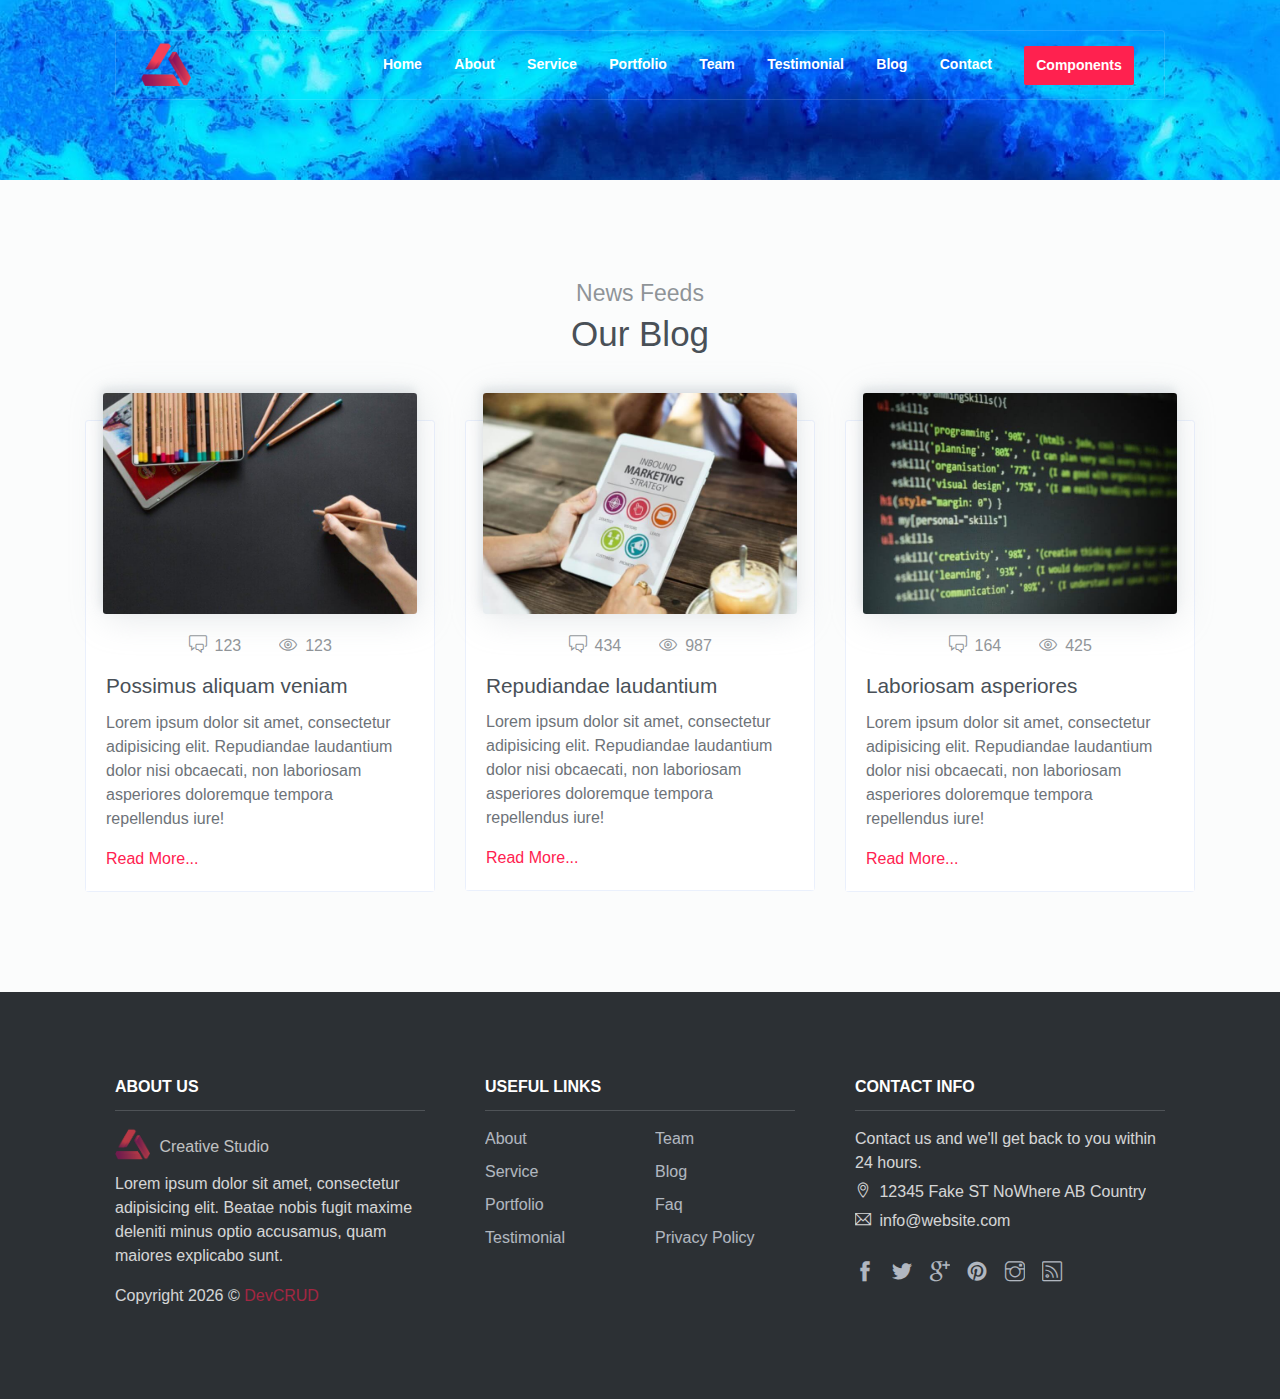
==== creative-studio/public_html/blog.html @ 6d7e5068 "Transformer le template One-Page en un modèle Multi-Page" ====
<!DOCTYPE html>
<html lang="en">
<head>
	<meta charset="utf-8">
    <meta name="viewport" content="width=device-width, initial-scale=1, shrink-to-fit=no">
    <meta name="description" content="Start your development with Creative Studio landing page.">
    <meta name="author" content="Devcrud">
    <title>Creative Studio | Free Bootstrap 4.3.x template</title>

    <!-- font icons -->
    <link rel="stylesheet" href="assets/vendors/themify-icons/css/themify-icons.css">

    <!-- Bootstrap + Creative Studio main styles -->
	<link rel="stylesheet" href="assets/css/creative-studio.css">

</head>
<body data-spy="scroll" data-target=".navbar" data-offset="40" id="home"></body>
    
    <!-- Page Navigation -->
    <nav class="navbar custom-navbar navbar-expand-lg navbar-dark" data-spy="affix" data-offset-top="20">
        <div class="container">
            <a class="navbar-brand" href="#">
                <img src="assets/imgs/logo.png" alt="Download free bootstrap 4 landing page, free boootstrap 4 templates, Download free bootstrap 4.1 landing page, free boootstrap 4.1.1 templates, Creative studio Landing page">
            </a>
            <button class="navbar-toggler" type="button" data-toggle="collapse" data-target="#navbarSupportedContent" aria-controls="navbarSupportedContent" aria-expanded="false" aria-label="Toggle navigation">
                <span></span>
            </button>

            <div class="collapse navbar-collapse" id="navbarSupportedContent">
                <ul class="navbar-nav ml-auto">
                    <li class="nav-item">
                        <a class="nav-link" href="index.html">Home</a>
                    </li>
                    <li class="nav-item">
                        <a class="nav-link" href="index.html">About</a>
                    </li>
                    <li class="nav-item">
                        <a class="nav-link" href="services.html">Service</a>
                    </li>
                    <li class="nav-item">
                        <a class="nav-link" href="portfolio.html">Portfolio</a>
                    </li>
                    <li class="nav-item">
                        <a class="nav-link" href="index.html">Team</a>
                    </li>
                    <li class="nav-item">
                        <a class="nav-link" href="index.html">Testimonial</a>
                    </li>
                    <li class="nav-item">
                        <a class="nav-link" href="blog.html">Blog</a>
                    </li>
                    <li class="nav-item">
                        <a class="nav-link" href="contact.html">Contact</a>
                    </li>
                    <li class="nav-item">
                        <a class="nav-link btn btn-primary btn-sm ml-lg-3" href="components.html">Components</a>
                    </li>
                </ul>
            </div>
        </div>
    </nav>
    <!-- End Of Page Navigation -->


    <!-- Page Header -->
    <header class="new-pages-header">   
    </header>
    <!-- End Of Page Header -->

    

    <!-- Blog Section -->
    <section id="blog">
        <div class="container">
            <h6 class="section-subtitle text-center">News Feeds</h6>
            <h6 class="section-title mb-6 text-center">Our Blog</h6>

            <div class="row">
                <div class="col-md-4">
                    <div class="card blog-post my-4 my-sm-5 my-md-0">
                        <img src="assets/imgs/blog-1.jpg" alt="Download free bootstrap 4 landing page, free boootstrap 4 templates, Download free bootstrap 4.1 landing page, free boootstrap 4.1.1 templates, Creative studio Landing page">
                        <div class="card-body">
                            <div class="details mb-3">
                                <a href="javascript:void(0)"><i class="ti-comments"></i> 123</a>
                                <a href="javascript:void(0)"><i class="ti-eye"></i> 123</a>
                            </div>
                            <h5 class="card-title">Possimus aliquam veniam</h5>
                            <p>Lorem ipsum dolor sit amet, consectetur adipisicing elit. Repudiandae laudantium dolor nisi obcaecati, non laboriosam asperiores doloremque tempora repellendus iure!</p>
                            <a href="javascript:void(0)" class="d-block mt-3">Read More...</a>
                        </div>
                    </div>
                </div>
                <div class="col-md-4">
                    <div class="card blog-post my-4 my-sm-5 my-md-0">
                        <img src="assets/imgs/blog-2.jpg" alt="Download free bootstrap 4 landing page, free boootstrap 4 templates, Download free bootstrap 4.1 landing page, free boootstrap 4.1.1 templates, Creative studio Landing page">
                        <div class="card-body">
                            <div class="details mb-3">
                                <a href="javascript:void(0)"><i class="ti-comments"></i> 434</a>
                                <a href="javascript:void(0)"><i class="ti-eye"></i> 987</a>
                            </div>
                            <h5 class="card-title">Repudiandae laudantium</h5>
                            <p>Lorem ipsum dolor sit amet, consectetur adipisicing elit. Repudiandae laudantium dolor nisi obcaecati, non laboriosam asperiores doloremque tempora repellendus iure!</p>
                            <a href="javascript:void(0)" class="d-block mt-3">Read More...</a>
                        </div>
                    </div>
                </div>
                <div class="col-md-4">
                    <div class="card blog-post my-4 my-sm-5 my-md-0">
                        <img src="assets/imgs/blog-3.jpg" alt="Download free bootstrap 4 landing page, free boootstrap 4 templates, Download free bootstrap 4.1 landing page, free boootstrap 4.1.1 templates, Creative studio Landing page">
                        <div class="card-body">
                            <div class="details mb-3">
                                <a href="javascript:void(0)"><i class="ti-comments"></i> 164</a>
                                <a href="javascript:void(0)"><i class="ti-eye"></i> 425</a>
                            </div>
                            <h5 class="card-title">Laboriosam asperiores</h5>
                            <p>Lorem ipsum dolor sit amet, consectetur adipisicing elit. Repudiandae laudantium dolor nisi obcaecati, non laboriosam asperiores doloremque tempora repellendus iure!</p>
                            <a href="javascript:void(0)" class="d-block mt-3">Read More...</a>
                        </div>
                    </div>
                </div>
            </div>
        </div>
    </section>
    <!-- End of Blog Section -->


    <section class="has-bg-img py-0">
        <div class="container">
            <div class="footer">
                <div class="footer-lists">
                    <ul class="list">
                        <li class="list-head">
                            <h6 class="font-weight-bold">ABOUT US</h6>
                        </li>
                        <li class="list-body">
                            <a href="#" class="logo">
                                <img src="assets/imgs/logo.png" alt="Download free bootstrap 4 landing page, free boootstrap 4 templates, Download free bootstrap 4.1 landing page, free boootstrap 4.1.1 templates, Creative studio Landing page">
                                <h6>Creative Studio</h6>
                            </a>
                            <p>Lorem ipsum dolor sit amet, consectetur adipisicing elit. Beatae nobis fugit maxime deleniti minus optio accusamus, quam maiores explicabo sunt.</p> 
                            <p class="mt-3">
                                Copyright <script>document.write(new Date().getFullYear())</script> &copy; <a class="d-inline text-primary" href="http://www.devcrud.com">DevCRUD</a>
                            </p>                   
                        </li>
                    </ul>
                    <ul class="list">
                        <li class="list-head">
                            <h6 class="font-weight-bold">USEFUL LINKS</h6>
                        </li>
                        <li class="list-body">
                            <div class="row">
                                <div class="col">
                                    <a href="#about">About</a>
                                    <a href="services.html">Service</a>
                                    <a href="portfolio.html">Portfolio</a>
                                    <a href="#testmonail">Testimonial</a>
                                </div>
                                <div class="col">
                                    <a href="#team">Team</a>
                                    <a href="blog.html">Blog</a>
                                    <a href="#">Faq</a>
                                    <a href="#">Privacy Policy</a>                  
                                </div>
                            </div>
                        </li>
                    </ul>
                    <ul class="list">
                        <li class="list-head">
                            <h6 class="font-weight-bold">CONTACT INFO</h6>
                        </li>
                        <li class="list-body">
                            <p>Contact us and we'll get back to you within 24 hours.</p>
                            <p><i class="ti-location-pin"></i> 12345 Fake ST NoWhere AB Country</p>
                            <p><i class="ti-email"></i>  info@website.com</p>
                            <div class="social-links">
                                <a href="javascript:void(0)" class="link"><i class="ti-facebook"></i></a>
                                <a href="javascript:void(0)" class="link"><i class="ti-twitter-alt"></i></a>
                                <a href="javascript:void(0)" class="link"><i class="ti-google"></i></a>
                                <a href="javascript:void(0)" class="link"><i class="ti-pinterest-alt"></i></a>
                                <a href="javascript:void(0)" class="link"><i class="ti-instagram"></i></a>
                                <a href="javascript:void(0)" class="link"><i class="ti-rss"></i></a>
                            </div>
                        </li>
                    </ul>
                </div>
            </div>    
        </div>
    </section>

    <!-- core  -->
    <script src="assets/vendors/jquery/jquery-3.4.1.js"></script>
    <script src="assets/vendors/bootstrap/bootstrap.bundle.js"></script>

    <!-- bootstrap affix -->
    <script src="assets/vendors/bootstrap/bootstrap.affix.js"></script>

    <!-- Creative Studio js -->
    <script src="assets/js/creative-studio.js"></script>

</body>
</html>
---- creative-studio/public_html/assets/vendors/themify-icons/css/themify-icons.css ----
@font-face {
	font-family: 'themify';
	src:url("../fonts/themify.eot?-fvbane");
	src:url("../fonts/themify.eot?#iefix-fvbane") format("embedded-opentype"),
		url("../fonts/themify.woff?-fvbane") format("woff"),
		url("../fonts/themify.ttf?-fvbane") format("truetype"),
		url("../fonts/themify.svg?-fvbane#themify") format("svg");
	font-weight: normal;
	font-style: normal;
}

[class^="ti-"], [class*=" ti-"] {
	font-family: 'themify';
	speak: none;
	font-style: normal;
	font-weight: normal;
	font-variant: normal;
	text-transform: none;
	line-height: 1;

	/* Better Font Rendering =========== */
	-webkit-font-smoothing: antialiased;
	-moz-osx-font-smoothing: grayscale;
}

.ti-wand:before {
	content: "\e600";
}
.ti-volume:before {
	content: "\e601";
}
.ti-user:before {
	content: "\e602";
}
.ti-unlock:before {
	content: "\e603";
}
.ti-unlink:before {
	content: "\e604";
}
.ti-trash:before {
	content: "\e605";
}
.ti-thought:before {
	content: "\e606";
}
.ti-target:before {
	content: "\e607";
}
.ti-tag:before {
	content: "\e608";
}
.ti-tablet:before {
	content: "\e609";
}
.ti-star:before {
	content: "\e60a";
}
.ti-spray:before {
	content: "\e60b";
}
.ti-signal:before {
	content: "\e60c";
}
.ti-shopping-cart:before {
	content: "\e60d";
}
.ti-shopping-cart-full:before {
	content: "\e60e";
}
.ti-settings:before {
	content: "\e60f";
}
.ti-search:before {
	content: "\e610";
}
.ti-zoom-in:before {
	content: "\e611";
}
.ti-zoom-out:before {
	content: "\e612";
}
.ti-cut:before {
	content: "\e613";
}
.ti-ruler:before {
	content: "\e614";
}
.ti-ruler-pencil:before {
	content: "\e615";
}
.ti-ruler-alt:before {
	content: "\e616";
}
.ti-bookmark:before {
	content: "\e617";
}
.ti-bookmark-alt:before {
	content: "\e618";
}
.ti-reload:before {
	content: "\e619";
}
.ti-plus:before {
	content: "\e61a";
}
.ti-pin:before {
	content: "\e61b";
}
.ti-pencil:before {
	content: "\e61c";
}
.ti-pencil-alt:before {
	content: "\e61d";
}
.ti-paint-roller:before {
	content: "\e61e";
}
.ti-paint-bucket:before {
	content: "\e61f";
}
.ti-na:before {
	content: "\e620";
}
.ti-mobile:before {
	content: "\e621";
}
.ti-minus:before {
	content: "\e622";
}
.ti-medall:before {
	content: "\e623";
}
.ti-medall-alt:before {
	content: "\e624";
}
.ti-marker:before {
	content: "\e625";
}
.ti-marker-alt:before {
	content: "\e626";
}
.ti-arrow-up:before {
	content: "\e627";
}
.ti-arrow-right:before {
	content: "\e628";
}
.ti-arrow-left:before {
	content: "\e629";
}
.ti-arrow-down:before {
	content: "\e62a";
}
.ti-lock:before {
	content: "\e62b";
}
.ti-location-arrow:before {
	content: "\e62c";
}
.ti-link:before {
	content: "\e62d";
}
.ti-layout:before {
	content: "\e62e";
}
.ti-layers:before {
	content: "\e62f";
}
.ti-layers-alt:before {
	content: "\e630";
}
.ti-key:before {
	content: "\e631";
}
.ti-import:before {
	content: "\e632";
}
.ti-image:before {
	content: "\e633";
}
.ti-heart:before {
	content: "\e634";
}
.ti-heart-broken:before {
	content: "\e635";
}
.ti-hand-stop:before {
	content: "\e636";
}
.ti-hand-open:before {
	content: "\e637";
}
.ti-hand-drag:before {
	content: "\e638";
}
.ti-folder:before {
	content: "\e639";
}
.ti-flag:before {
	content: "\e63a";
}
.ti-flag-alt:before {
	content: "\e63b";
}
.ti-flag-alt-2:before {
	content: "\e63c";
}
.ti-eye:before {
	content: "\e63d";
}
.ti-export:before {
	content: "\e63e";
}
.ti-exchange-vertical:before {
	content: "\e63f";
}
.ti-desktop:before {
	content: "\e640";
}
.ti-cup:before {
	content: "\e641";
}
.ti-crown:before {
	content: "\e642";
}
.ti-comments:before {
	content: "\e643";
}
.ti-comment:before {
	content: "\e644";
}
.ti-comment-alt:before {
	content: "\e645";
}
.ti-close:before {
	content: "\e646";
}
.ti-clip:before {
	content: "\e647";
}
.ti-angle-up:before {
	content: "\e648";
}
.ti-angle-right:before {
	content: "\e649";
}
.ti-angle-left:before {
	content: "\e64a";
}
.ti-angle-down:before {
	content: "\e64b";
}
.ti-check:before {
	content: "\e64c";
}
.ti-check-box:before {
	content: "\e64d";
}
.ti-camera:before {
	content: "\e64e";
}
.ti-announcement:before {
	content: "\e64f";
}
.ti-brush:before {
	content: "\e650";
}
.ti-briefcase:before {
	content: "\e651";
}
.ti-bolt:before {
	content: "\e652";
}
.ti-bolt-alt:before {
	content: "\e653";
}
.ti-blackboard:before {
	content: "\e654";
}
.ti-bag:before {
	content: "\e655";
}
.ti-move:before {
	content: "\e656";
}
.ti-arrows-vertical:before {
	content: "\e657";
}
.ti-arrows-horizontal:before {
	content: "\e658";
}
.ti-fullscreen:before {
	content: "\e659";
}
.ti-arrow-top-right:before {
	content: "\e65a";
}
.ti-arrow-top-left:before {
	content: "\e65b";
}
.ti-arrow-circle-up:before {
	content: "\e65c";
}
.ti-arrow-circle-right:before {
	content: "\e65d";
}
.ti-arrow-circle-left:before {
	content: "\e65e";
}
.ti-arrow-circle-down:before {
	content: "\e65f";
}
.ti-angle-double-up:before {
	content: "\e660";
}
.ti-angle-double-right:before {
	content: "\e661";
}
.ti-angle-double-left:before {
	content: "\e662";
}
.ti-angle-double-down:before {
	content: "\e663";
}
.ti-zip:before {
	content: "\e664";
}
.ti-world:before {
	content: "\e665";
}
.ti-wheelchair:before {
	content: "\e666";
}
.ti-view-list:before {
	content: "\e667";
}
.ti-view-list-alt:before {
	content: "\e668";
}
.ti-view-grid:before {
	content: "\e669";
}
.ti-uppercase:before {
	content: "\e66a";
}
.ti-upload:before {
	content: "\e66b";
}
.ti-underline:before {
	content: "\e66c";
}
.ti-truck:before {
	content: "\e66d";
}
.ti-timer:before {
	content: "\e66e";
}
.ti-ticket:before {
	content: "\e66f";
}
.ti-thumb-up:before {
	content: "\e670";
}
.ti-thumb-down:before {
	content: "\e671";
}
.ti-text:before {
	content: "\e672";
}
.ti-stats-up:before {
	content: "\e673";
}
.ti-stats-down:before {
	content: "\e674";
}
.ti-split-v:before {
	content: "\e675";
}
.ti-split-h:before {
	content: "\e676";
}
.ti-smallcap:before {
	content: "\e677";
}
.ti-shine:before {
	content: "\e678";
}
.ti-shift-right:before {
	content: "\e679";
}
.ti-shift-left:before {
	content: "\e67a";
}
.ti-shield:before {
	content: "\e67b";
}
.ti-notepad:before {
	content: "\e67c";
}
.ti-server:before {
	content: "\e67d";
}
.ti-quote-right:before {
	content: "\e67e";
}
.ti-quote-left:before {
	content: "\e67f";
}
.ti-pulse:before {
	content: "\e680";
}
.ti-printer:before {
	content: "\e681";
}
.ti-power-off:before {
	content: "\e682";
}
.ti-plug:before {
	content: "\e683";
}
.ti-pie-chart:before {
	content: "\e684";
}
.ti-paragraph:before {
	content: "\e685";
}
.ti-panel:before {
	content: "\e686";
}
.ti-package:before {
	content: "\e687";
}
.ti-music:before {
	content: "\e688";
}
.ti-music-alt:before {
	content: "\e689";
}
.ti-mouse:before {
	content: "\e68a";
}
.ti-mouse-alt:before {
	content: "\e68b";
}
.ti-money:before {
	content: "\e68c";
}
.ti-microphone:before {
	content: "\e68d";
}
.ti-menu:before {
	content: "\e68e";
}
.ti-menu-alt:before {
	content: "\e68f";
}
.ti-map:before {
	content: "\e690";
}
.ti-map-alt:before {
	content: "\e691";
}
.ti-loop:before {
	content: "\e692";
}
.ti-location-pin:before {
	content: "\e693";
}
.ti-list:before {
	content: "\e694";
}
.ti-light-bulb:before {
	content: "\e695";
}
.ti-Italic:before {
	content: "\e696";
}
.ti-info:before {
	content: "\e697";
}
.ti-infinite:before {
	content: "\e698";
}
.ti-id-badge:before {
	content: "\e699";
}
.ti-hummer:before {
	content: "\e69a";
}
.ti-home:before {
	content: "\e69b";
}
.ti-help:before {
	content: "\e69c";
}
.ti-headphone:before {
	content: "\e69d";
}
.ti-harddrives:before {
	content: "\e69e";
}
.ti-harddrive:before {
	content: "\e69f";
}
.ti-gift:before {
	content: "\e6a0";
}
.ti-game:before {
	content: "\e6a1";
}
.ti-filter:before {
	content: "\e6a2";
}
.ti-files:before {
	content: "\e6a3";
}
.ti-file:before {
	content: "\e6a4";
}
.ti-eraser:before {
	content: "\e6a5";
}
.ti-envelope:before {
	content: "\e6a6";
}
.ti-download:before {
	content: "\e6a7";
}
.ti-direction:before {
	content: "\e6a8";
}
.ti-direction-alt:before {
	content: "\e6a9";
}
.ti-dashboard:before {
	content: "\e6aa";
}
.ti-control-stop:before {
	content: "\e6ab";
}
.ti-control-shuffle:before {
	content: "\e6ac";
}
.ti-control-play:before {
	content: "\e6ad";
}
.ti-control-pause:before {
	content: "\e6ae";
}
.ti-control-forward:before {
	content: "\e6af";
}
.ti-control-backward:before {
	content: "\e6b0";
}
.ti-cloud:before {
	content: "\e6b1";
}
.ti-cloud-up:before {
	content: "\e6b2";
}
.ti-cloud-down:before {
	content: "\e6b3";
}
.ti-clipboard:before {
	content: "\e6b4";
}
.ti-car:before {
	content: "\e6b5";
}
.ti-calendar:before {
	content: "\e6b6";
}
.ti-book:before {
	content: "\e6b7";
}
.ti-bell:before {
	content: "\e6b8";
}
.ti-basketball:before {
	content: "\e6b9";
}
.ti-bar-chart:before {
	content: "\e6ba";
}
.ti-bar-chart-alt:before {
	content: "\e6bb";
}
.ti-back-right:before {
	content: "\e6bc";
}
.ti-back-left:before {
	content: "\e6bd";
}
.ti-arrows-corner:before {
	content: "\e6be";
}
.ti-archive:before {
	content: "\e6bf";
}
.ti-anchor:before {
	content: "\e6c0";
}
.ti-align-right:before {
	content: "\e6c1";
}
.ti-align-left:before {
	content: "\e6c2";
}
.ti-align-justify:before {
	content: "\e6c3";
}
.ti-align-center:before {
	content: "\e6c4";
}
.ti-alert:before {
	content: "\e6c5";
}
.ti-alarm-clock:before {
	content: "\e6c6";
}
.ti-agenda:before {
	content: "\e6c7";
}
.ti-write:before {
	content: "\e6c8";
}
.ti-window:before {
	content: "\e6c9";
}
.ti-widgetized:before {
	content: "\e6ca";
}
.ti-widget:before {
	content: "\e6cb";
}
.ti-widget-alt:before {
	content: "\e6cc";
}
.ti-wallet:before {
	content: "\e6cd";
}
.ti-video-clapper:before {
	content: "\e6ce";
}
.ti-video-camera:before {
	content: "\e6cf";
}
.ti-vector:before {
	content: "\e6d0";
}
.ti-themify-logo:before {
	content: "\e6d1";
}
.ti-themify-favicon:before {
	content: "\e6d2";
}
.ti-themify-favicon-alt:before {
	content: "\e6d3";
}
.ti-support:before {
	content: "\e6d4";
}
.ti-stamp:before {
	content: "\e6d5";
}
.ti-split-v-alt:before {
	content: "\e6d6";
}
.ti-slice:before {
	content: "\e6d7";
}
.ti-shortcode:before {
	content: "\e6d8";
}
.ti-shift-right-alt:before {
	content: "\e6d9";
}
.ti-shift-left-alt:before {
	content: "\e6da";
}
.ti-ruler-alt-2:before {
	content: "\e6db";
}
.ti-receipt:before {
	content: "\e6dc";
}
.ti-pin2:before {
	content: "\e6dd";
}
.ti-pin-alt:before {
	content: "\e6de";
}
.ti-pencil-alt2:before {
	content: "\e6df";
}
.ti-palette:before {
	content: "\e6e0";
}
.ti-more:before {
	content: "\e6e1";
}
.ti-more-alt:before {
	content: "\e6e2";
}
.ti-microphone-alt:before {
	content: "\e6e3";
}
.ti-magnet:before {
	content: "\e6e4";
}
.ti-line-double:before {
	content: "\e6e5";
}
.ti-line-dotted:before {
	content: "\e6e6";
}
.ti-line-dashed:before {
	content: "\e6e7";
}
.ti-layout-width-full:before {
	content: "\e6e8";
}
.ti-layout-width-default:before {
	content: "\e6e9";
}
.ti-layout-width-default-alt:before {
	content: "\e6ea";
}
.ti-layout-tab:before {
	content: "\e6eb";
}
.ti-layout-tab-window:before {
	content: "\e6ec";
}
.ti-layout-tab-v:before {
	content: "\e6ed";
}
.ti-layout-tab-min:before {
	content: "\e6ee";
}
.ti-layout-slider:before {
	content: "\e6ef";
}
.ti-layout-slider-alt:before {
	content: "\e6f0";
}
.ti-layout-sidebar-right:before {
	content: "\e6f1";
}
.ti-layout-sidebar-none:before {
	content: "\e6f2";
}
.ti-layout-sidebar-left:before {
	content: "\e6f3";
}
.ti-layout-placeholder:before {
	content: "\e6f4";
}
.ti-layout-menu:before {
	content: "\e6f5";
}
.ti-layout-menu-v:before {
	content: "\e6f6";
}
.ti-layout-menu-separated:before {
	content: "\e6f7";
}
.ti-layout-menu-full:before {
	content: "\e6f8";
}
.ti-layout-media-right-alt:before {
	content: "\e6f9";
}
.ti-layout-media-right:before {
	content: "\e6fa";
}
.ti-layout-media-overlay:before {
	content: "\e6fb";
}
.ti-layout-media-overlay-alt:before {
	content: "\e6fc";
}
.ti-layout-media-overlay-alt-2:before {
	content: "\e6fd";
}
.ti-layout-media-left-alt:before {
	content: "\e6fe";
}
.ti-layout-media-left:before {
	content: "\e6ff";
}
.ti-layout-media-center-alt:before {
	content: "\e700";
}
.ti-layout-media-center:before {
	content: "\e701";
}
.ti-layout-list-thumb:before {
	content: "\e702";
}
.ti-layout-list-thumb-alt:before {
	content: "\e703";
}
.ti-layout-list-post:before {
	content: "\e704";
}
.ti-layout-list-large-image:before {
	content: "\e705";
}
.ti-layout-line-solid:before {
	content: "\e706";
}
.ti-layout-grid4:before {
	content: "\e707";
}
.ti-layout-grid3:before {
	content: "\e708";
}
.ti-layout-grid2:before {
	content: "\e709";
}
.ti-layout-grid2-thumb:before {
	content: "\e70a";
}
.ti-layout-cta-right:before {
	content: "\e70b";
}
.ti-layout-cta-left:before {
	content: "\e70c";
}
.ti-layout-cta-center:before {
	content: "\e70d";
}
.ti-layout-cta-btn-right:before {
	content: "\e70e";
}
.ti-layout-cta-btn-left:before {
	content: "\e70f";
}
.ti-layout-column4:before {
	content: "\e710";
}
.ti-layout-column3:before {
	content: "\e711";
}
.ti-layout-column2:before {
	content: "\e712";
}
.ti-layout-accordion-separated:before {
	content: "\e713";
}
.ti-layout-accordion-merged:before {
	content: "\e714";
}
.ti-layout-accordion-list:before {
	content: "\e715";
}
.ti-ink-pen:before {
	content: "\e716";
}
.ti-info-alt:before {
	content: "\e717";
}
.ti-help-alt:before {
	content: "\e718";
}
.ti-headphone-alt:before {
	content: "\e719";
}
.ti-hand-point-up:before {
	content: "\e71a";
}
.ti-hand-point-right:before {
	content: "\e71b";
}
.ti-hand-point-left:before {
	content: "\e71c";
}
.ti-hand-point-down:before {
	content: "\e71d";
}
.ti-gallery:before {
	content: "\e71e";
}
.ti-face-smile:before {
	content: "\e71f";
}
.ti-face-sad:before {
	content: "\e720";
}
.ti-credit-card:before {
	content: "\e721";
}
.ti-control-skip-forward:before {
	content: "\e722";
}
.ti-control-skip-backward:before {
	content: "\e723";
}
.ti-control-record:before {
	content: "\e724";
}
.ti-control-eject:before {
	content: "\e725";
}
.ti-comments-smiley:before {
	content: "\e726";
}
.ti-brush-alt:before {
	content: "\e727";
}
.ti-youtube:before {
	content: "\e728";
}
.ti-vimeo:before {
	content: "\e729";
}
.ti-twitter:before {
	content: "\e72a";
}
.ti-time:before {
	content: "\e72b";
}
.ti-tumblr:before {
	content: "\e72c";
}
.ti-skype:before {
	content: "\e72d";
}
.ti-share:before {
	content: "\e72e";
}
.ti-share-alt:before {
	content: "\e72f";
}
.ti-rocket:before {
	content: "\e730";
}
.ti-pinterest:before {
	content: "\e731";
}
.ti-new-window:before {
	content: "\e732";
}
.ti-microsoft:before {
	content: "\e733";
}
.ti-list-ol:before {
	content: "\e734";
}
.ti-linkedin:before {
	content: "\e735";
}
.ti-layout-sidebar-2:before {
	content: "\e736";
}
.ti-layout-grid4-alt:before {
	content: "\e737";
}
.ti-layout-grid3-alt:before {
	content: "\e738";
}
.ti-layout-grid2-alt:before {
	content: "\e739";
}
.ti-layout-column4-alt:before {
	content: "\e73a";
}
.ti-layout-column3-alt:before {
	content: "\e73b";
}
.ti-layout-column2-alt:before {
	content: "\e73c";
}
.ti-instagram:before {
	content: "\e73d";
}
.ti-google:before {
	content: "\e73e";
}
.ti-github:before {
	content: "\e73f";
}
.ti-flickr:before {
	content: "\e740";
}
.ti-facebook:before {
	content: "\e741";
}
.ti-dropbox:before {
	content: "\e742";
}
.ti-dribbble:before {
	content: "\e743";
}
.ti-apple:before {
	content: "\e744";
}
.ti-android:before {
	content: "\e745";
}
.ti-save:before {
	content: "\e746";
}
.ti-save-alt:before {
	content: "\e747";
}
.ti-yahoo:before {
	content: "\e748";
}
.ti-wordpress:before {
	content: "\e749";
}
.ti-vimeo-alt:before {
	content: "\e74a";
}
.ti-twitter-alt:before {
	content: "\e74b";
}
.ti-tumblr-alt:before {
	content: "\e74c";
}
.ti-trello:before {
	content: "\e74d";
}
.ti-stack-overflow:before {
	content: "\e74e";
}
.ti-soundcloud:before {
	content: "\e74f";
}
.ti-sharethis:before {
	content: "\e750";
}
.ti-sharethis-alt:before {
	content: "\e751";
}
.ti-reddit:before {
	content: "\e752";
}
.ti-pinterest-alt:before {
	content: "\e753";
}
.ti-microsoft-alt:before {
	content: "\e754";
}
.ti-linux:before {
	content: "\e755";
}
.ti-jsfiddle:before {
	content: "\e756";
}
.ti-joomla:before {
	content: "\e757";
}
.ti-html5:before {
	content: "\e758";
}
.ti-flickr-alt:before {
	content: "\e759";
}
.ti-email:before {
	content: "\e75a";
}
.ti-drupal:before {
	content: "\e75b";
}
.ti-dropbox-alt:before {
	content: "\e75c";
}
.ti-css3:before {
	content: "\e75d";
}
.ti-rss:before {
	content: "\e75e";
}
.ti-rss-alt:before {
	content: "\e75f";
}
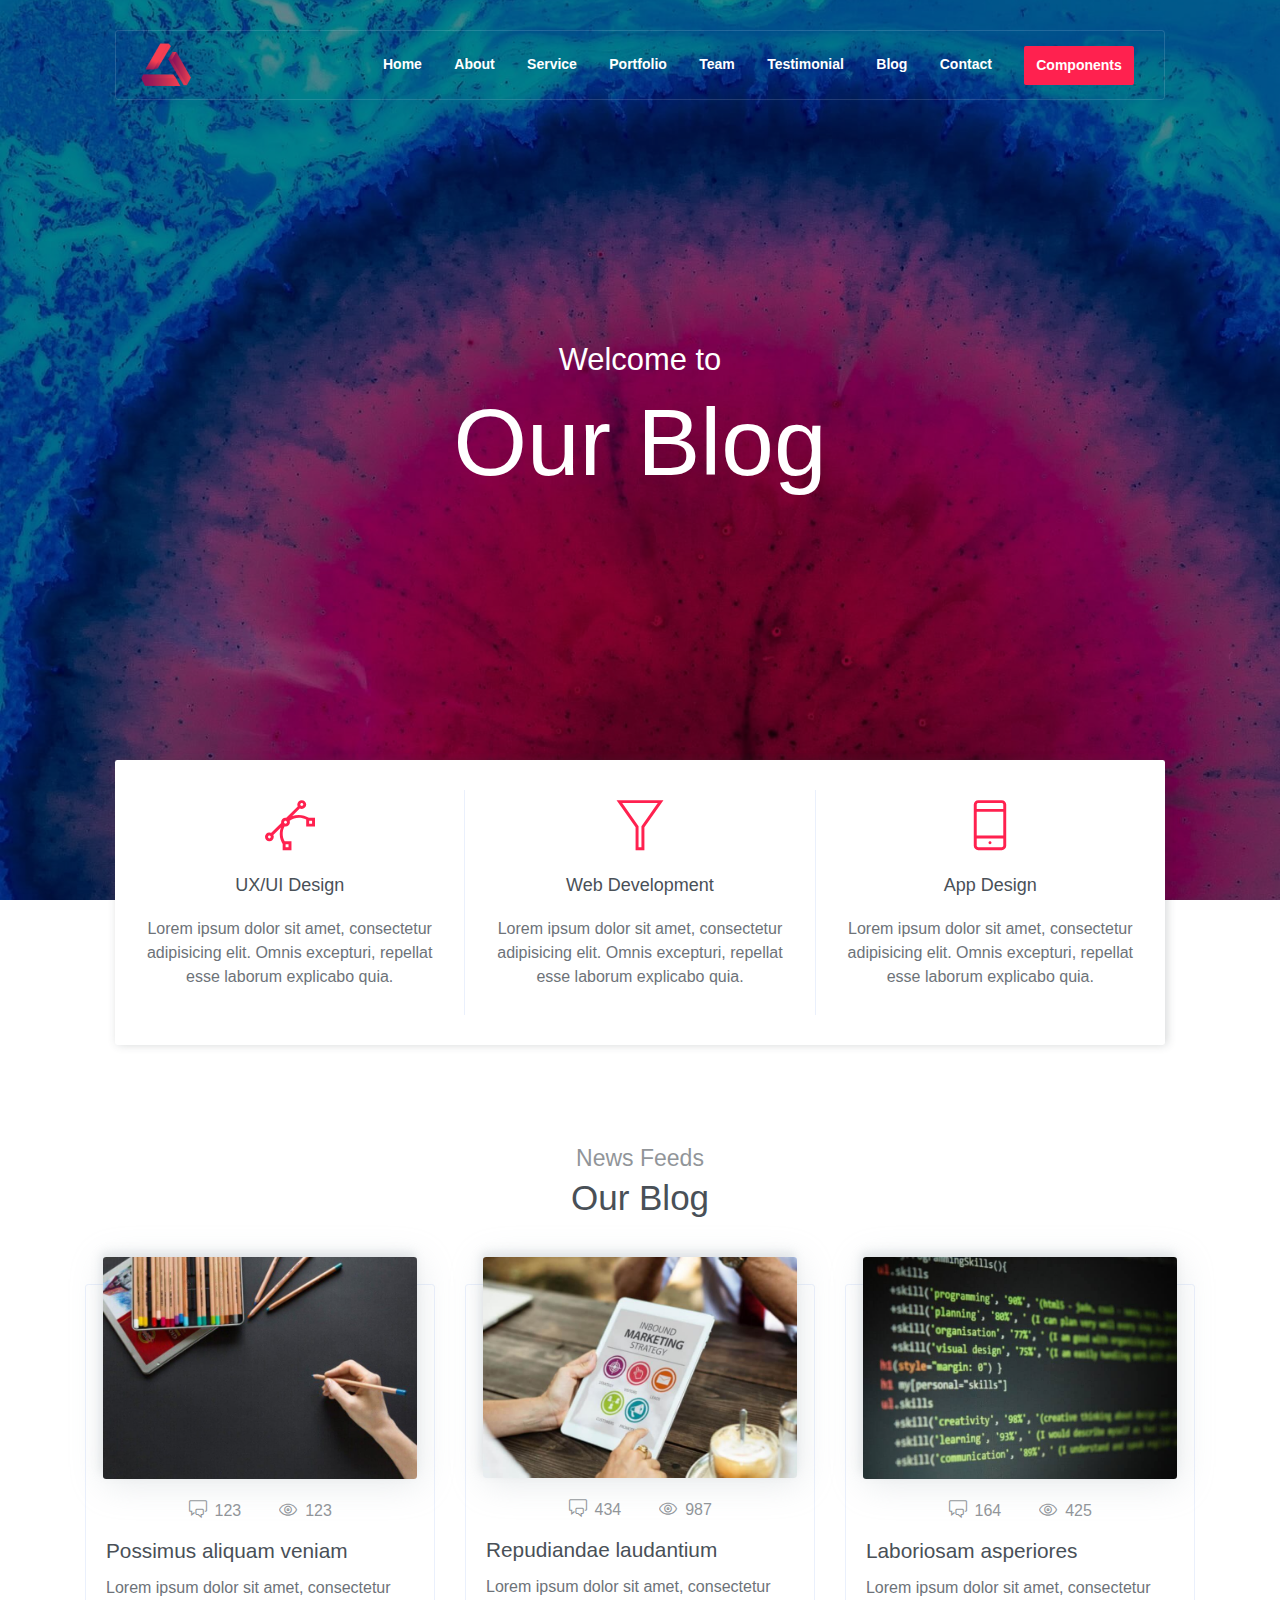
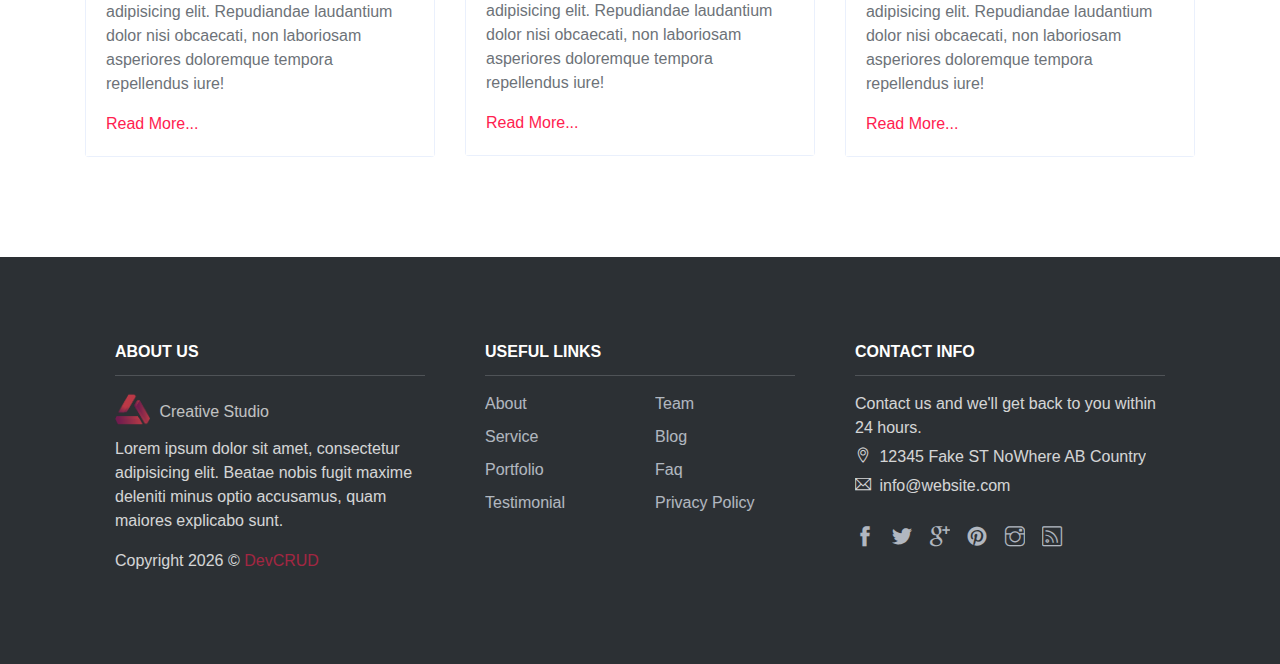
==== commit 86eaf6b4: "Améliorer les Multis-pages" ====
--- a/creative-studio/public_html/blog.html
+++ b/creative-studio/public_html/blog.html
@@ -63,9 +63,33 @@
 
 
     <!-- Page Header -->
-    <header class="new-pages-header">   
+    <header class="header">
+        <div class="overlay">
+            <h6 class="subtitle">Welcome to</h6>
+            <h1 class="title">Our Blog</h1>              
+        </div>      
     </header>
     <!-- End Of Page Header -->
+
+    <!-- Box -->
+    <div class="box text-center">
+        <div class="box-item">
+            <i class="ti-vector"></i>
+            <h6 class="box-title">UX/UI Design</h6>
+            <p>Lorem ipsum dolor sit amet, consectetur adipisicing elit. Omnis excepturi, repellat esse laborum explicabo quia.</p>
+        </div>
+        <div class="box-item">
+            <i class="ti-filter"></i>
+            <h6 class="box-title">Web Development</h6>
+            <p>Lorem ipsum dolor sit amet, consectetur adipisicing elit. Omnis excepturi, repellat esse laborum explicabo quia.</p>
+        </div>
+        <div class="box-item">
+            <i class="ti-mobile"></i>
+            <h6 class="box-title">App Design</h6>
+            <p>Lorem ipsum dolor sit amet, consectetur adipisicing elit. Omnis excepturi, repellat esse laborum explicabo quia.</p>
+        </div>
+    </div>
+    <!-- End of Box -->
 
     
 
@@ -124,6 +148,7 @@
     <!-- End of Blog Section -->
 
 
+    <!-- Footer Section-->
     <section class="has-bg-img py-0">
         <div class="container">
             <div class="footer">
@@ -186,6 +211,7 @@
             </div>    
         </div>
     </section>
+    <!-- End of Footer Section-->
 
     <!-- core  -->
     <script src="assets/vendors/jquery/jquery-3.4.1.js"></script>
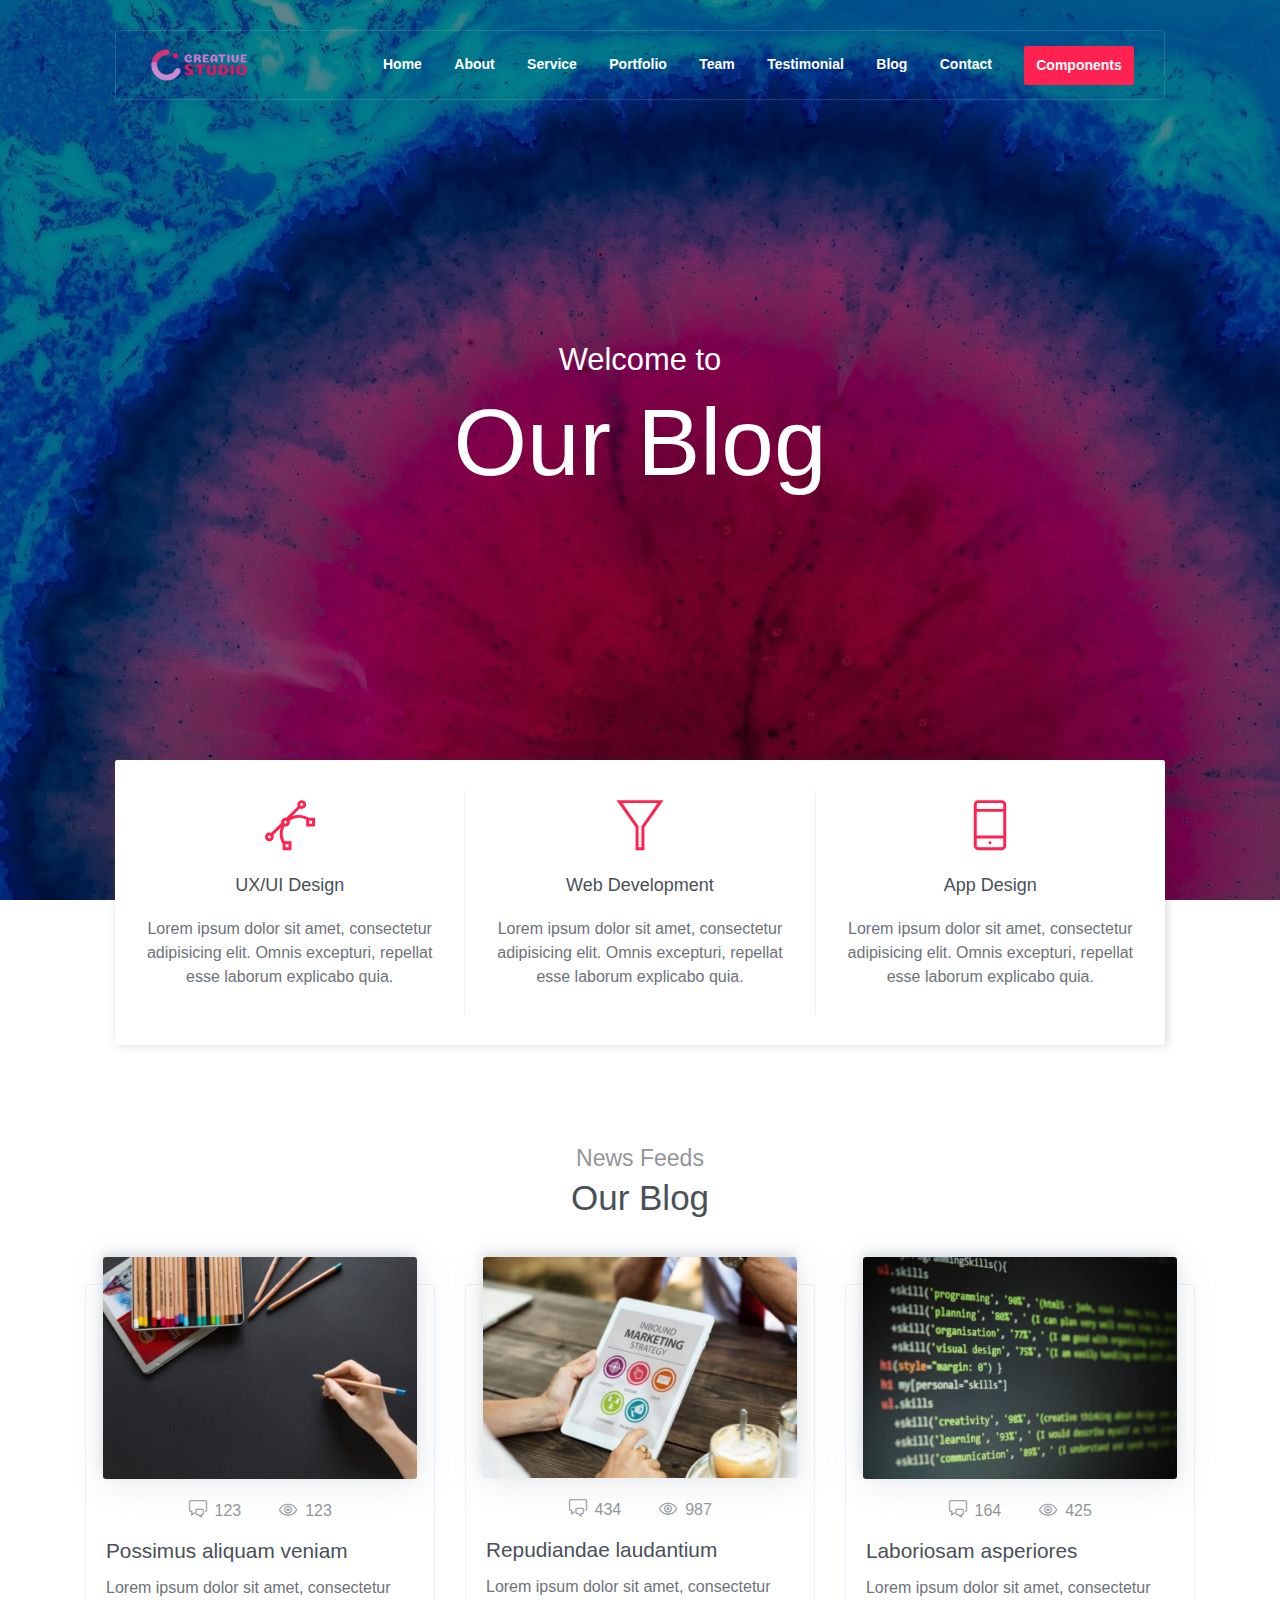
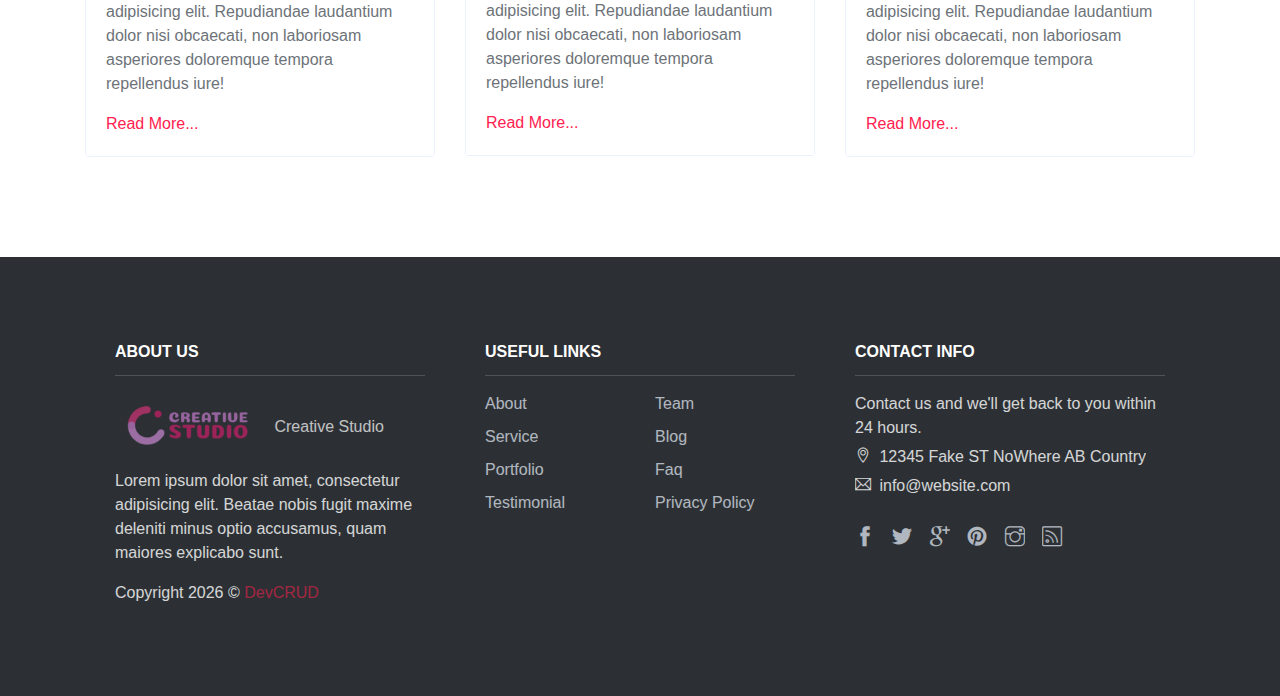
==== commit 09cb5e48: "Changement du Logo de Site dans le Header et Footer" ====
--- a/creative-studio/public_html/blog.html
+++ b/creative-studio/public_html/blog.html
@@ -20,7 +20,7 @@
     <nav class="navbar custom-navbar navbar-expand-lg navbar-dark" data-spy="affix" data-offset-top="20">
         <div class="container">
             <a class="navbar-brand" href="#">
-                <img src="assets/imgs/logo.png" alt="Download free bootstrap 4 landing page, free boootstrap 4 templates, Download free bootstrap 4.1 landing page, free boootstrap 4.1.1 templates, Creative studio Landing page">
+                <img src="assets/imgs/brand.png" alt="Download free bootstrap 4 landing page, free boootstrap 4 templates, Download free bootstrap 4.1 landing page, free boootstrap 4.1.1 templates, Creative studio Landing page">
             </a>
             <button class="navbar-toggler" type="button" data-toggle="collapse" data-target="#navbarSupportedContent" aria-controls="navbarSupportedContent" aria-expanded="false" aria-label="Toggle navigation">
                 <span></span>
@@ -159,7 +159,7 @@
                         </li>
                         <li class="list-body">
                             <a href="#" class="logo">
-                                <img src="assets/imgs/logo.png" alt="Download free bootstrap 4 landing page, free boootstrap 4 templates, Download free bootstrap 4.1 landing page, free boootstrap 4.1.1 templates, Creative studio Landing page">
+                                <img src="assets/imgs/brand.png" alt="Download free bootstrap 4 landing page, free boootstrap 4 templates, Download free bootstrap 4.1 landing page, free boootstrap 4.1.1 templates, Creative studio Landing page">
                                 <h6>Creative Studio</h6>
                             </a>
                             <p>Lorem ipsum dolor sit amet, consectetur adipisicing elit. Beatae nobis fugit maxime deleniti minus optio accusamus, quam maiores explicabo sunt.</p> 
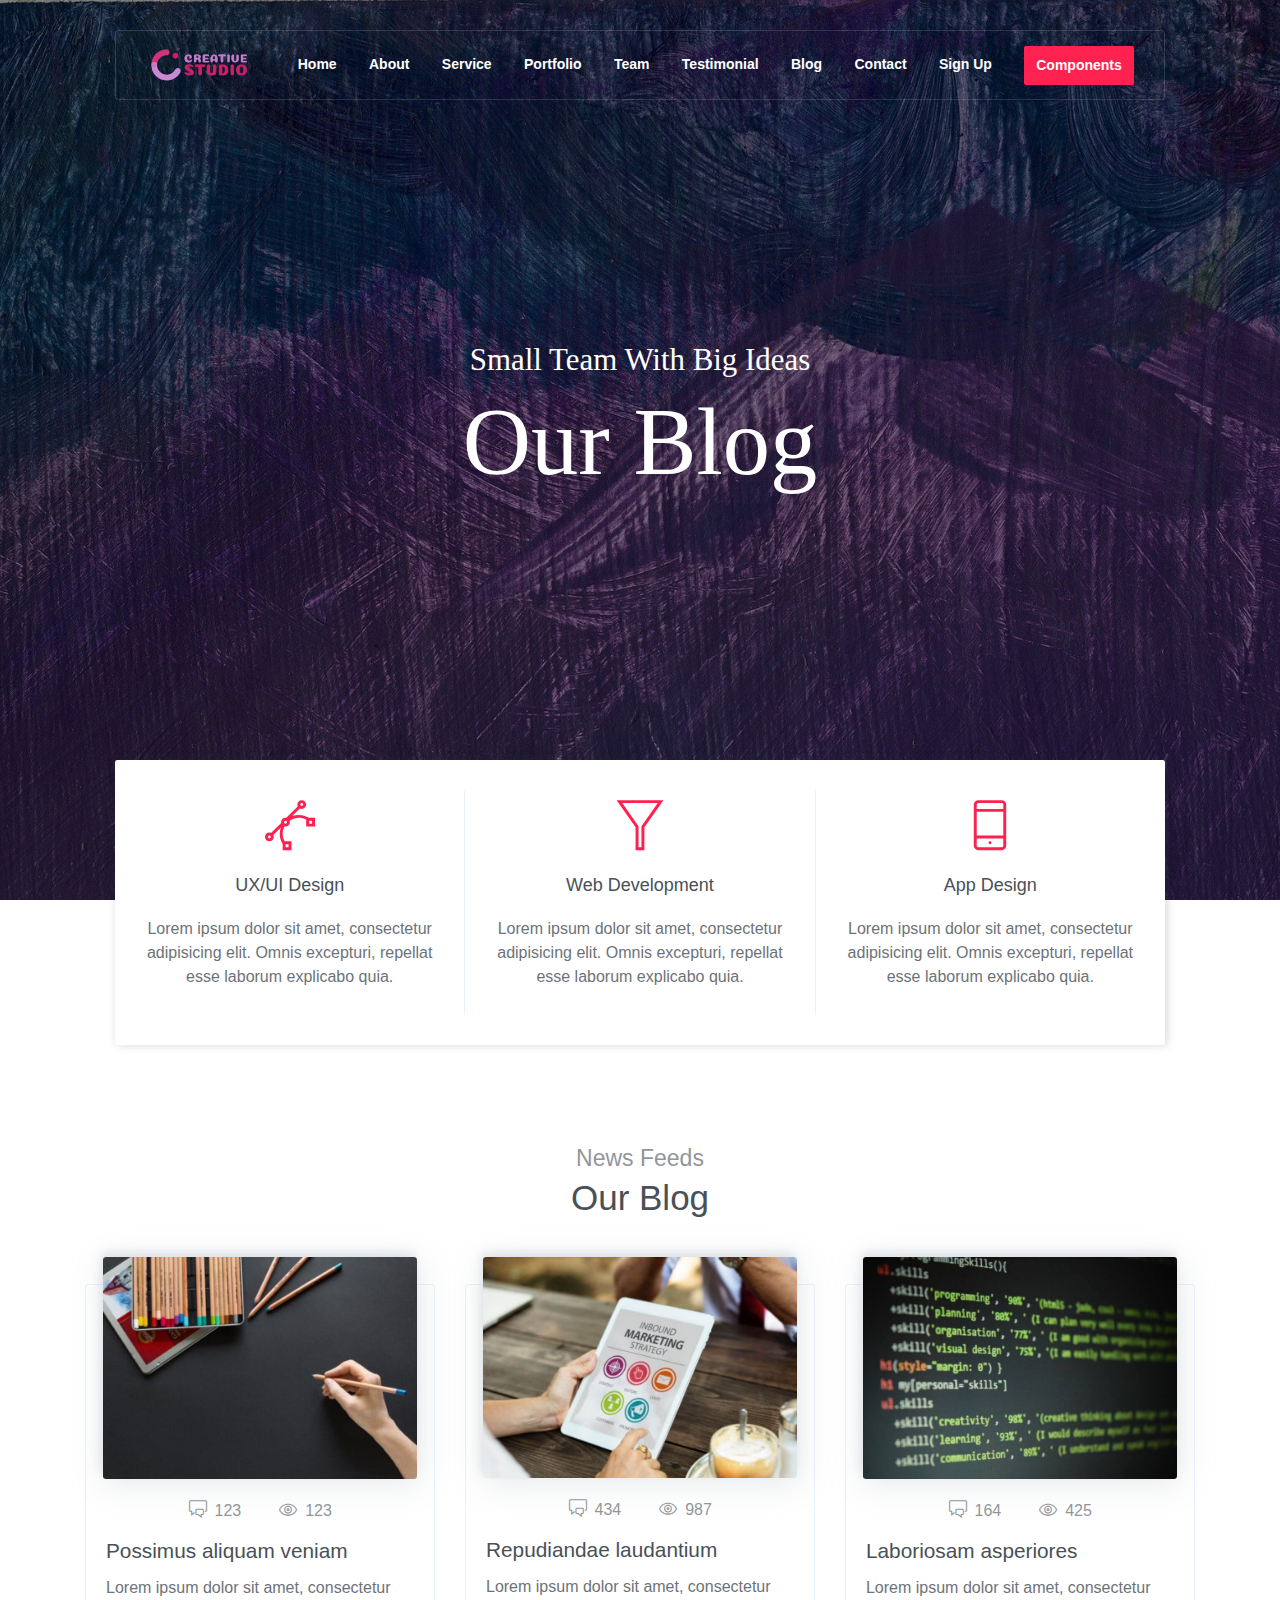
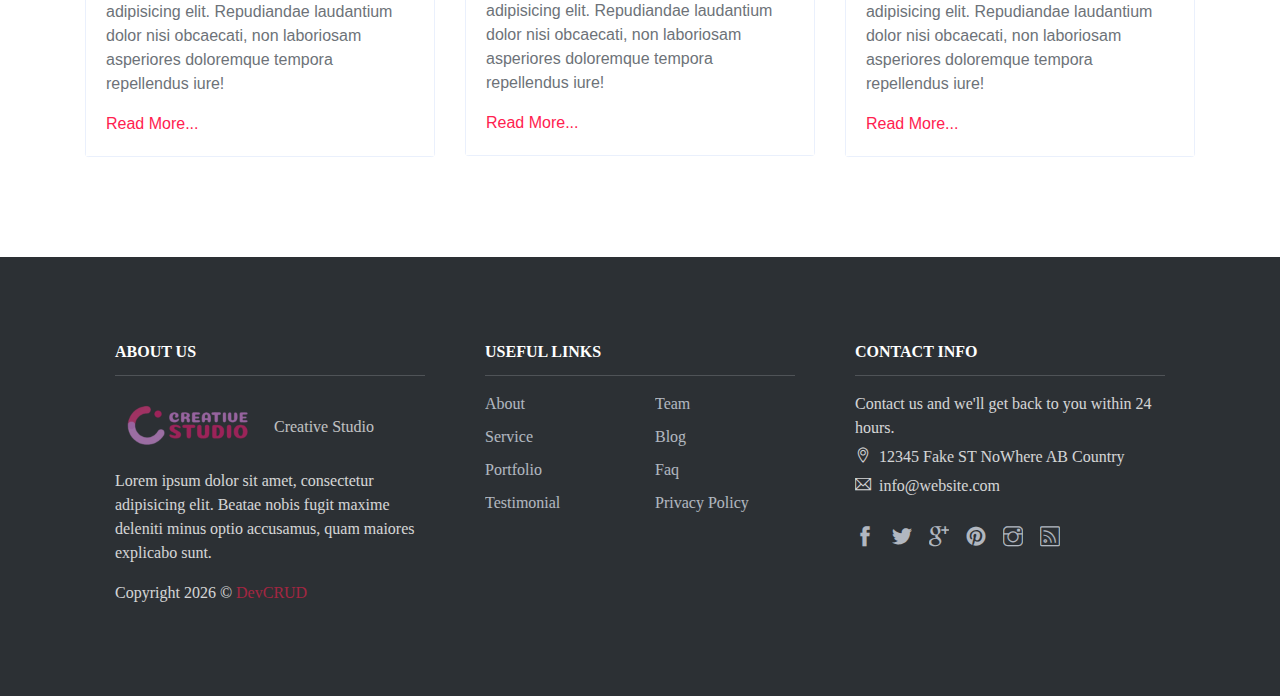
==== commit 93c73da8: "Ajout de Page SignUp + Modification des Arriès plan de chaque page + Changement de type de font en P" ====
--- a/creative-studio/public_html/blog.html
+++ b/creative-studio/public_html/blog.html
@@ -9,6 +9,8 @@
 
     <!-- font icons -->
     <link rel="stylesheet" href="assets/vendors/themify-icons/css/themify-icons.css">
+
+    <link rel="stylesheet" href="assets/css/style.css">
 
     <!-- Bootstrap + Creative Studio main styles -->
 	<link rel="stylesheet" href="assets/css/creative-studio.css">
@@ -32,7 +34,7 @@
                         <a class="nav-link" href="index.html">Home</a>
                     </li>
                     <li class="nav-item">
-                        <a class="nav-link" href="index.html">About</a>
+                        <a class="nav-link" href="index.html#about">About</a>
                     </li>
                     <li class="nav-item">
                         <a class="nav-link" href="services.html">Service</a>
@@ -41,16 +43,19 @@
                         <a class="nav-link" href="portfolio.html">Portfolio</a>
                     </li>
                     <li class="nav-item">
-                        <a class="nav-link" href="index.html">Team</a>
-                    </li>
-                    <li class="nav-item">
-                        <a class="nav-link" href="index.html">Testimonial</a>
+                        <a class="nav-link" href="index.html#team">Team</a>
+                    </li>
+                    <li class="nav-item">
+                        <a class="nav-link" href="index.html#testimonial">Testimonial</a>
                     </li>
                     <li class="nav-item">
                         <a class="nav-link" href="blog.html">Blog</a>
                     </li>
                     <li class="nav-item">
                         <a class="nav-link" href="contact.html">Contact</a>
+                    </li>
+                    <li class="nav-item"></li>
+                        <a class="nav-link" href="signup.html">Sign Up</a>
                     </li>
                     <li class="nav-item">
                         <a class="nav-link btn btn-primary btn-sm ml-lg-3" href="components.html">Components</a>
@@ -63,10 +68,10 @@
 
 
     <!-- Page Header -->
-    <header class="header">
+    <header class="header" id="blog-header">
         <div class="overlay">
-            <h6 class="subtitle">Welcome to</h6>
-            <h1 class="title">Our Blog</h1>              
+            <h6 class="subtitle" style="font-family: Poppins;">Small Team With Big Ideas</h6>
+            <h1 class="title" style="font-family: Poppins;">Our Blog</h1>              
         </div>      
     </header>
     <!-- End Of Page Header -->
@@ -175,13 +180,13 @@
                         <li class="list-body">
                             <div class="row">
                                 <div class="col">
-                                    <a href="#about">About</a>
+                                    <a href="index.html#about">About</a>
                                     <a href="services.html">Service</a>
                                     <a href="portfolio.html">Portfolio</a>
-                                    <a href="#testmonail">Testimonial</a>
+                                    <a href="index.html#testmonail">Testimonial</a>
                                 </div>
                                 <div class="col">
-                                    <a href="#team">Team</a>
+                                    <a href="index.html#team">Team</a>
                                     <a href="blog.html">Blog</a>
                                     <a href="#">Faq</a>
                                     <a href="#">Privacy Policy</a>                  
--- a/creative-studio/public_html/assets/css/style.css
+++ b/creative-studio/public_html/assets/css/style.css
@@ -0,0 +1,15 @@
+#service-header{
+    background-image: url("../imgs/wp-1.png") ;
+}
+
+#portfolio-header{
+    background-image: url("../imgs/wp-2.jpg");
+}
+
+#blog-header{
+    background-image: url("../imgs/wp-3.jpg");
+}
+
+#contact-header{
+    background-image: url("../imgs/wp-4.jpg");
+}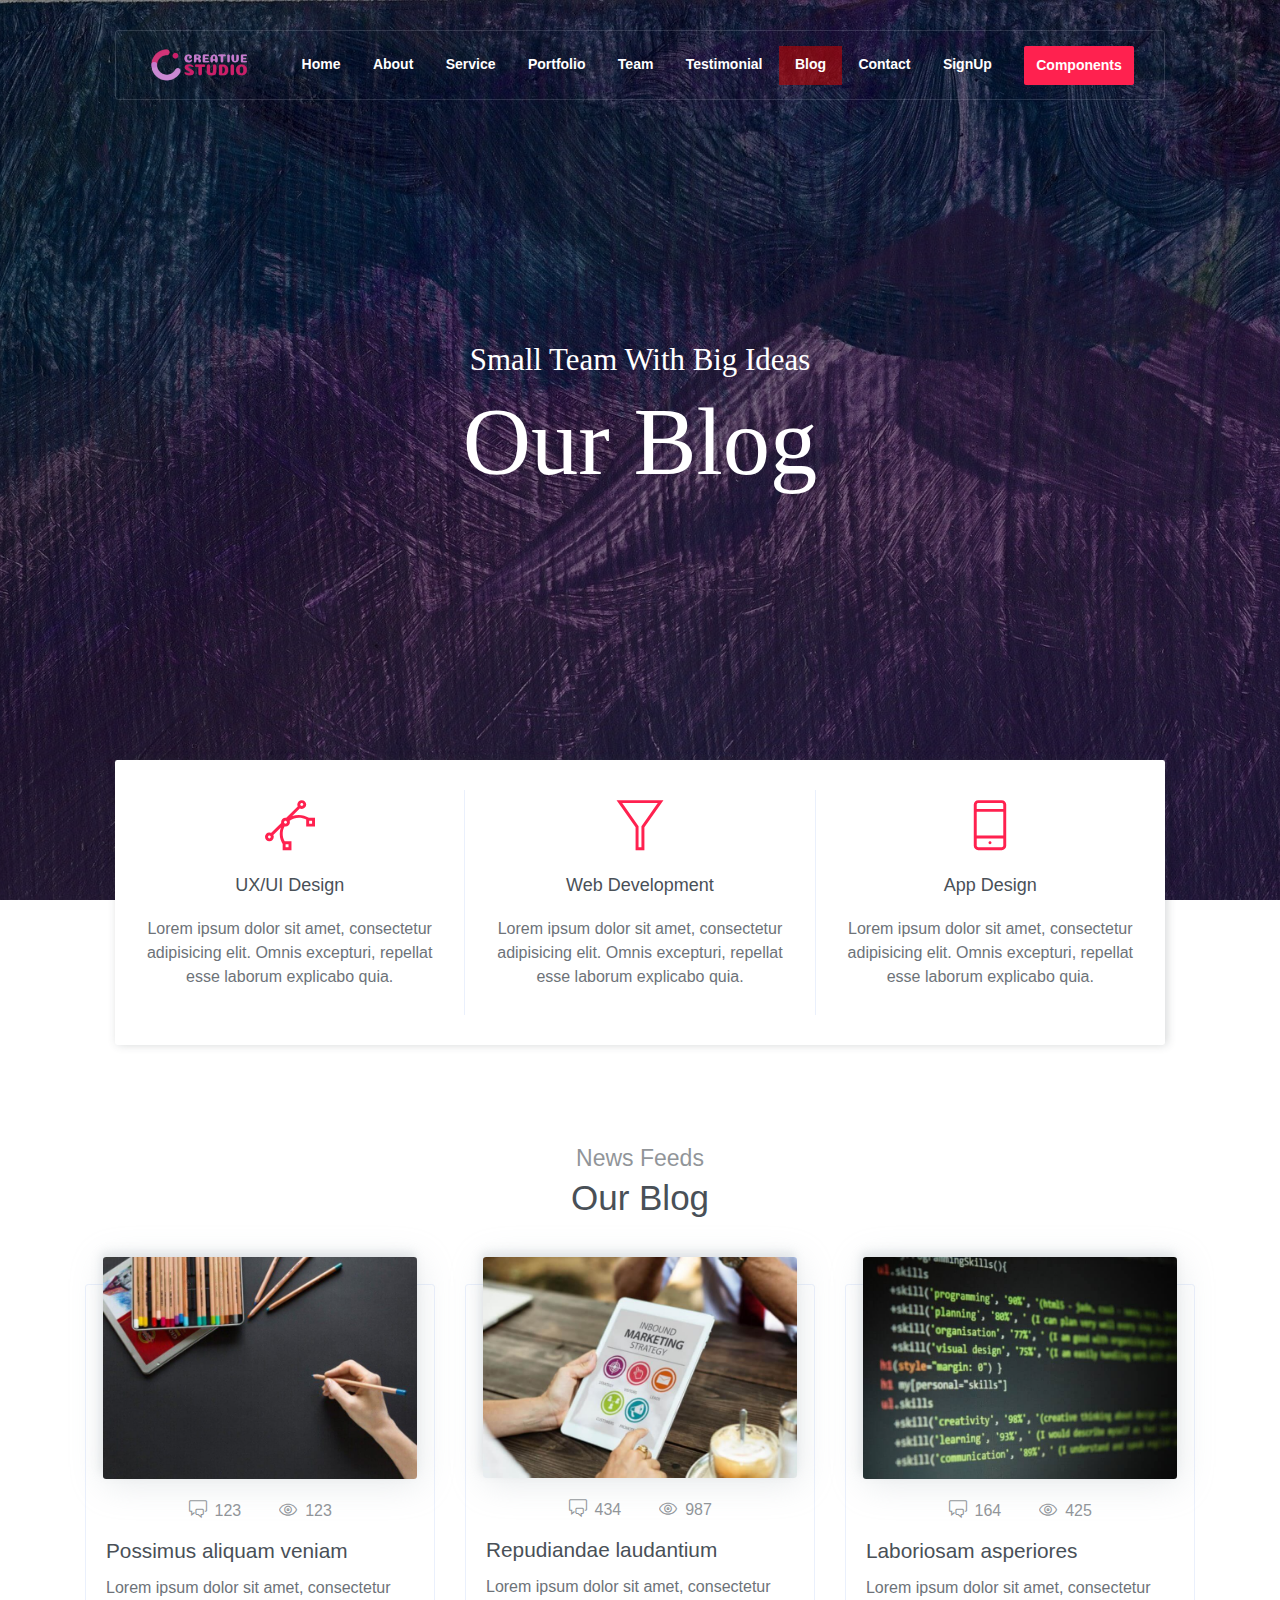
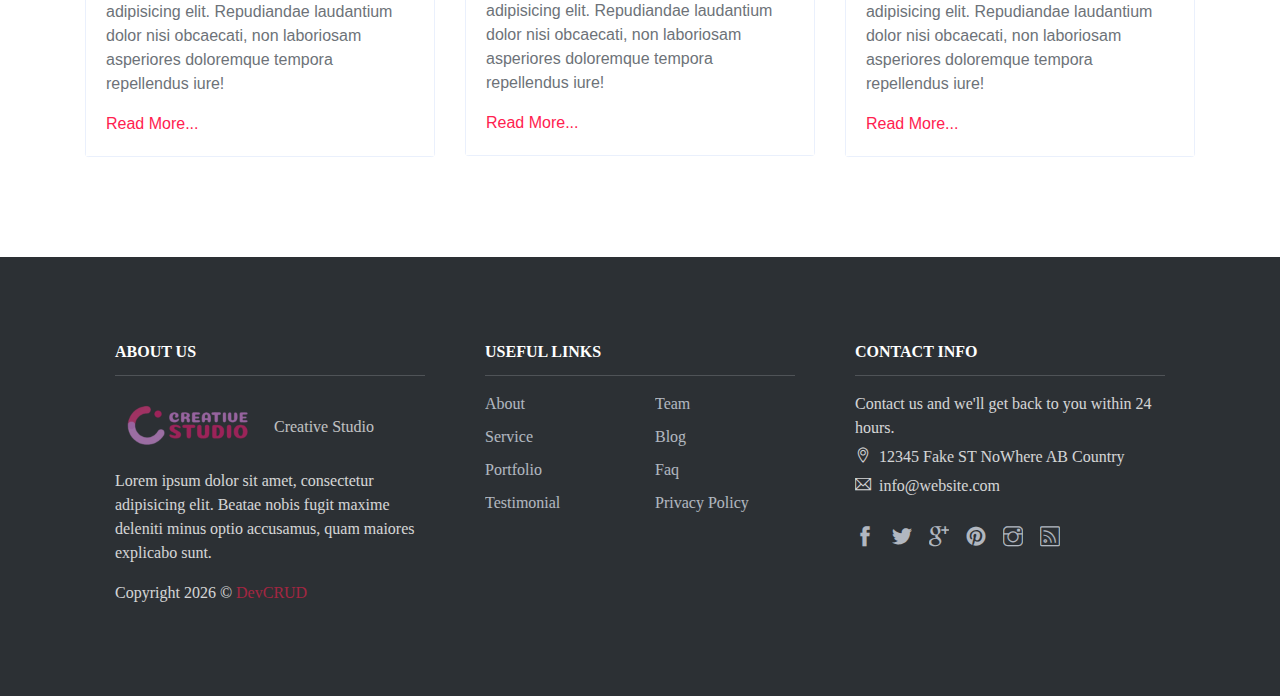
==== commit e6ee9711: "Modification dans la barre de navigation + Effet Visuel dans la page d'Accueil" ====
--- a/creative-studio/public_html/blog.html
+++ b/creative-studio/public_html/blog.html
@@ -48,14 +48,14 @@
                     <li class="nav-item">
                         <a class="nav-link" href="index.html#testimonial">Testimonial</a>
                     </li>
-                    <li class="nav-item">
+                    <li class="nav-item active">
                         <a class="nav-link" href="blog.html">Blog</a>
                     </li>
                     <li class="nav-item">
                         <a class="nav-link" href="contact.html">Contact</a>
                     </li>
                     <li class="nav-item"></li>
-                        <a class="nav-link" href="signup.html">Sign Up</a>
+                        <a class="nav-link" href="signup.html">SignUp</a>
                     </li>
                     <li class="nav-item">
                         <a class="nav-link btn btn-primary btn-sm ml-lg-3" href="components.html">Components</a>
